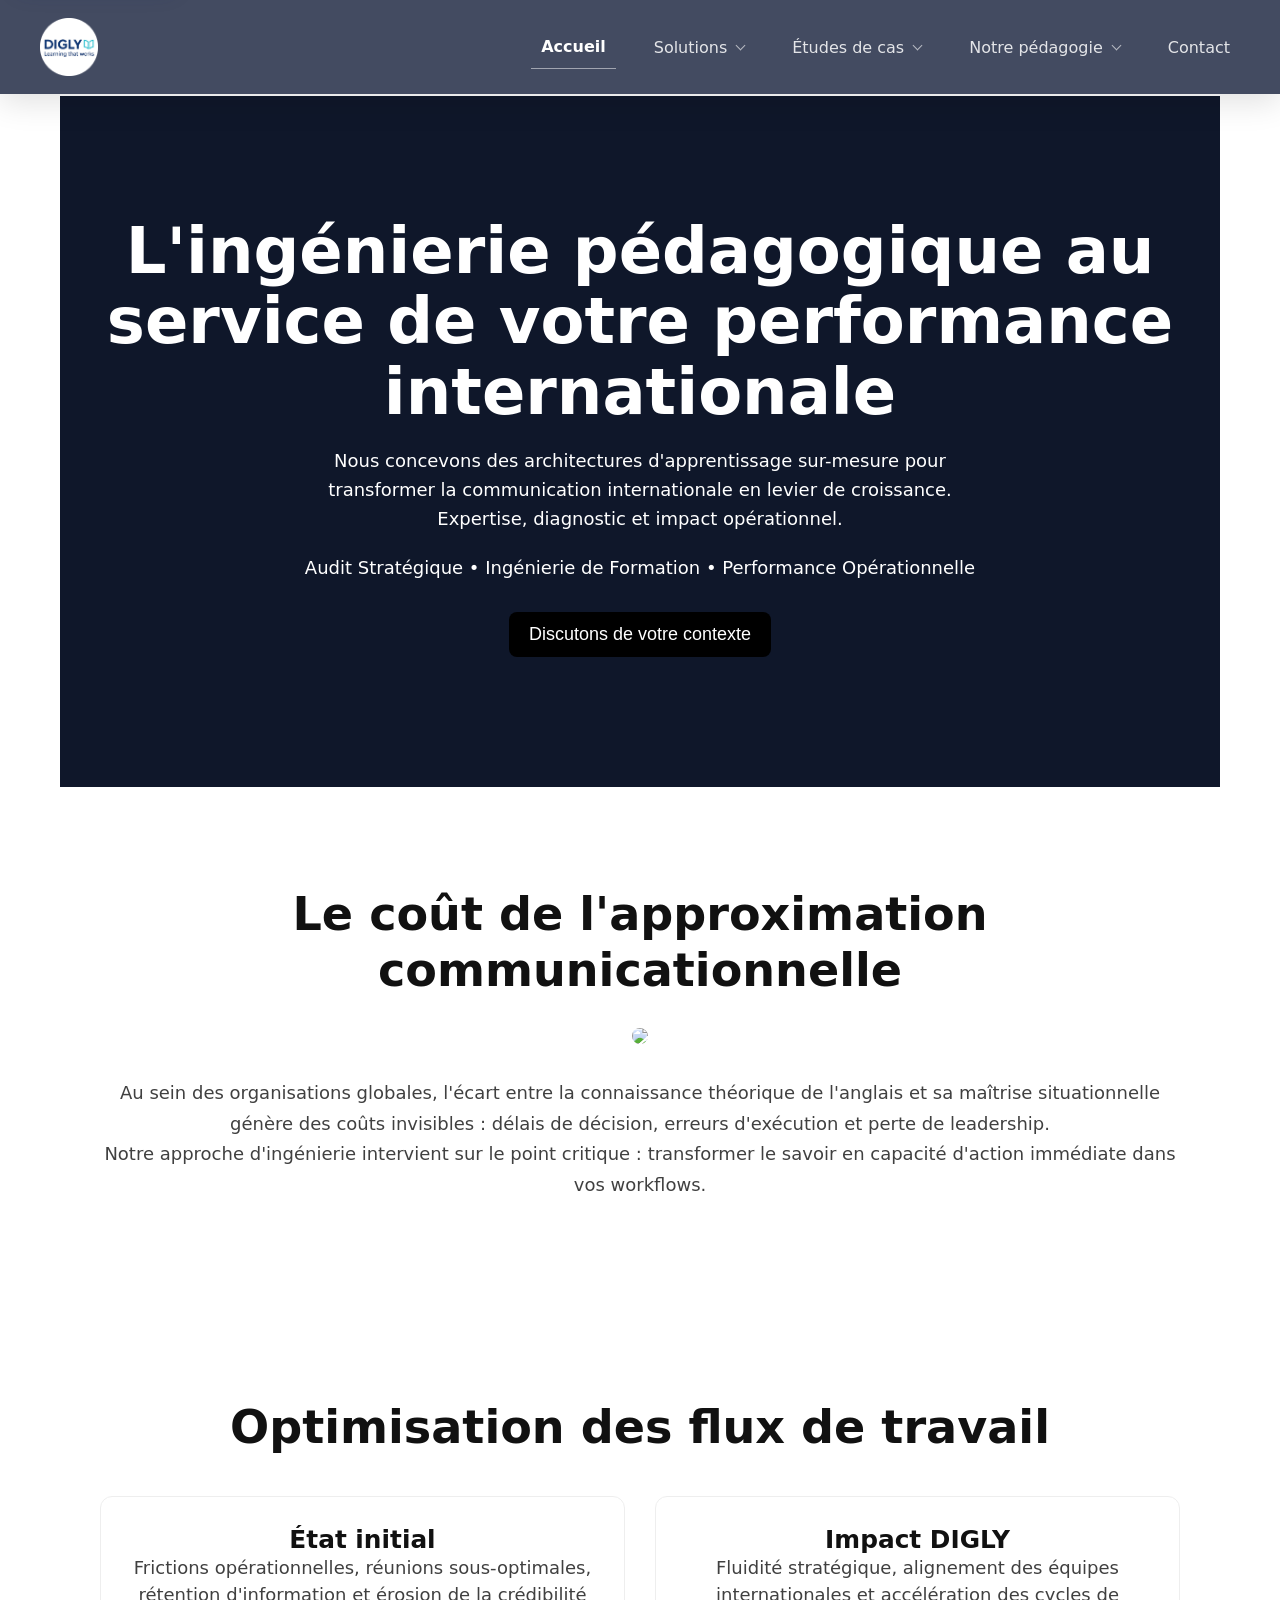
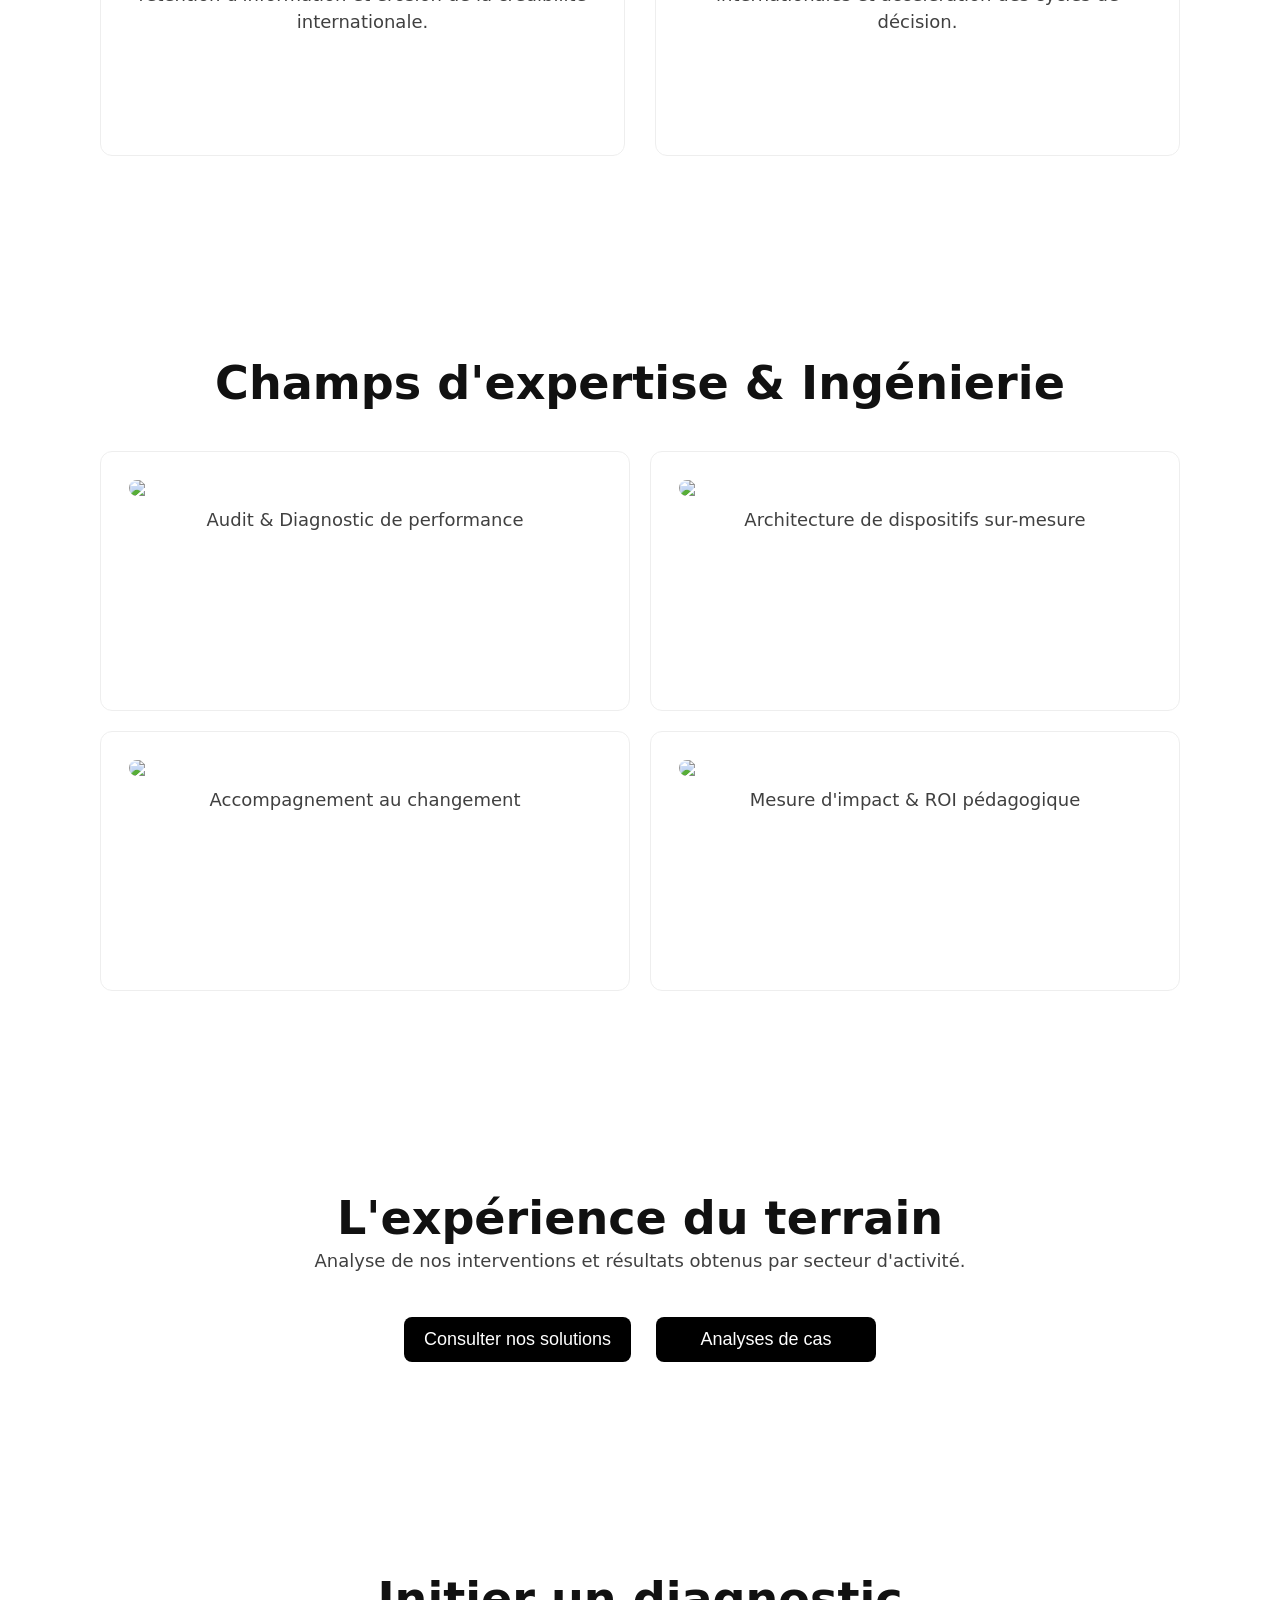
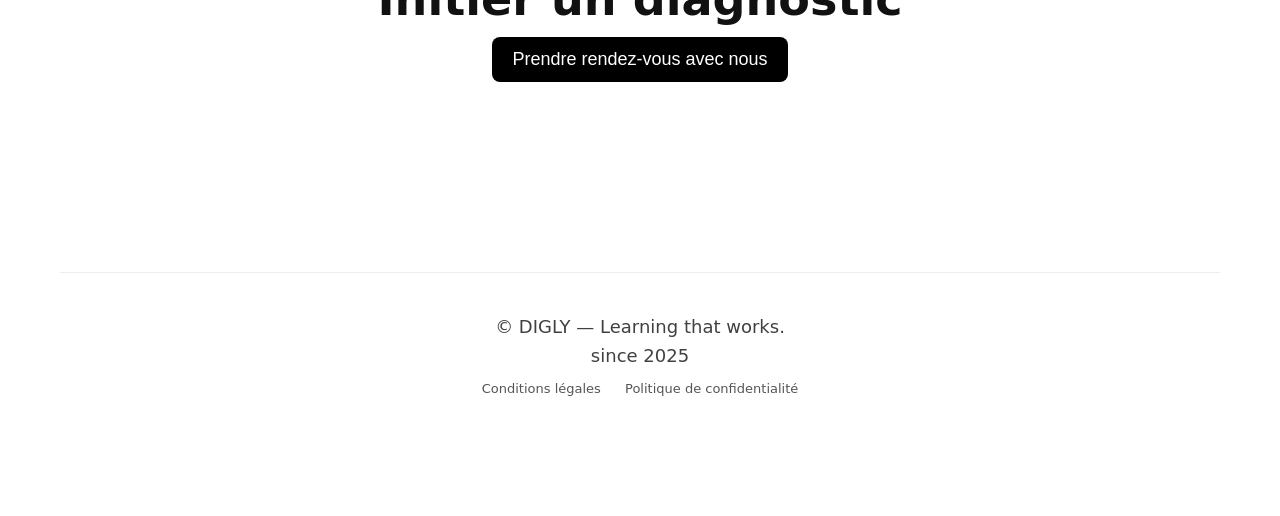
==== index.html @ c2d0a9f7 "initial deploy" ====
<!DOCTYPE html>
<html lang="fr">

<head>
  <meta charset="UTF-8">
  <title>DIGLY — Ingénierie pédagogique & performance internationale</title>
  <meta name="viewport" content="width=device-width, initial-scale=1.0">
  <meta
    name="description"
    content="DIGLY conçoit des systèmes d'apprentissage et des dispositifs de performance communicationnelle pour entreprises, universités, centres de formation et organisations."
  >
  <meta name="keywords" content="ingénierie pédagogique, anglais professionnel, communication internationale, formation sur mesure, performance opérationnelle">
  <meta name="robots" content="index,follow">
  <meta property="og:type" content="website">
  <meta property="og:site_name" content="DIGLY">
  <meta property="og:title" content="DIGLY — Ingénierie pédagogique & performance internationale">
  <meta property="og:description" content="DIGLY conçoit des systèmes d'apprentissage et des dispositifs de performance communicationnelle pour entreprises, universités, centres de formation et organisations.">
  <meta property="og:url" content="https://digly-solutions.com/">
  <meta property="og:image" content="https://digly-solutions.com/assets/img/home/logo.png">
  <meta property="og:locale" content="fr_FR">
  <meta name="twitter:card" content="summary_large_image">
  <meta name="twitter:title" content="DIGLY — Ingénierie pédagogique & performance internationale">
  <meta name="twitter:description" content="DIGLY conçoit des systèmes d'apprentissage et des dispositifs de performance communicationnelle pour entreprises, universités, centres de formation et organisations.">
  <meta name="twitter:image" content="https://digly-solutions.com/assets/img/home/logo.png">
  <link rel="canonical" href="https://digly-solutions.com/">
  <link rel="icon" type="image/png" href="/assets/img/home/logo.png">
  <link rel="apple-touch-icon" href="/assets/img/home/logo.png">

  <link rel="stylesheet" href="./assets/css/styles.css">
  <script type="module" src="/app.js" defer></script>
</head>

<body>
  <a class="skip-link" href="#app">Aller au contenu</a>

  <!-- 🌐 GLOBAL NAVBAR -->
  <nav class="navbar" aria-label="Navigation principale">

    <!-- 🔵 LOGO -->
    <a class="logo" href="/" onclick="navigate('/'); return false;" aria-label="Retour à l'accueil DIGLY">
      <img src="/assets/img/home/logo.png" alt="DIGLY" class="logo-img">
    </a>

    <button
      class="nav-toggle"
      type="button"
      aria-expanded="false"
      aria-controls="nav-links"
      aria-label="Ouvrir le menu"
      onclick="window.toggleNavMenu()"
    >
      <span></span>
      <span></span>
      <span></span>
    </button>

    <!-- 🔗 NAV LINKS -->
    <div class="nav-links" id="nav-links">

      <a href="/" onclick="navigate('/'); return false;">Accueil</a>

      <div class="nav-item nav-dropdown" data-dropdown="solutions">
        <a href="/solutions" onclick="navigate('/solutions'); return false;">
          <span class="nav-link-label">Solutions</span>
          <span class="nav-caret" aria-hidden="true"></span>
        </a>

        <button
          class="dropdown-toggle"
          type="button"
          aria-expanded="false"
          aria-controls="dropdown-solutions"
          aria-label="Afficher les sous-rubriques Solutions"
          onclick="window.toggleNavDropdown('solutions', event)"
        ></button>

        <div class="dropdown-menu" id="dropdown-solutions">
          <a href="/solutions#enterprise" onclick="navigate('/solutions', 'enterprise'); return false;">
            Entreprises
          </a>
          <a href="/solutions#university" onclick="navigate('/solutions', 'university'); return false;">
            Enseignement supérieur
          </a>
          <a href="/solutions#training" onclick="navigate('/solutions', 'training'); return false;">
            Centres de formation
          </a>
          <a href="/solutions#association" onclick="navigate('/solutions', 'association'); return false;">
            Associations & organisations
          </a>
        </div>
      </div>

      <div class="nav-item nav-dropdown" data-dropdown="cases">
        <a href="/cases" onclick="navigate('/cases'); return false;">
          <span class="nav-link-label">Études de cas</span>
          <span class="nav-caret" aria-hidden="true"></span>
        </a>

        <button
          class="dropdown-toggle"
          type="button"
          aria-expanded="false"
          aria-controls="dropdown-cases"
          aria-label="Afficher les sous-rubriques Études de cas"
          onclick="window.toggleNavDropdown('cases', event)"
        ></button>

        <div class="dropdown-menu" id="dropdown-cases">
          <a href="/cases#enterprise" onclick="navigate('/cases', 'enterprise'); return false;">
            Entreprises
          </a>
          <a href="/cases#university" onclick="navigate('/cases', 'university'); return false;">
            Enseignement supérieur
          </a>
          <a href="/cases#training" onclick="navigate('/cases', 'training'); return false;">
            Centres de formation
          </a>
          <a href="/cases#association" onclick="navigate('/cases', 'association'); return false;">
            Associations & organisations
          </a>
        </div>
      </div>

      <div class="nav-item nav-dropdown" data-dropdown="pedagogy">
        <a href="/notre-pedagogie" onclick="navigate('/notre-pedagogie'); return false;">
          <span class="nav-link-label">Notre pédagogie</span>
          <span class="nav-caret" aria-hidden="true"></span>
        </a>

        <button
          class="dropdown-toggle"
          type="button"
          aria-expanded="false"
          aria-controls="dropdown-pedagogy"
          aria-label="Afficher les sous-rubriques Notre pédagogie"
          onclick="window.toggleNavDropdown('pedagogy', event)"
        ></button>

        <div class="dropdown-menu" id="dropdown-pedagogy">
          <a href="/notre-pedagogie#solutions" onclick="navigate('/notre-pedagogie', 'solutions'); return false;">
            Solutions
          </a>
          <a href="/notre-pedagogie#cases" onclick="navigate('/notre-pedagogie', 'cases'); return false;">
            Études de cas
          </a>
        </div>
      </div>

      <a href="/contact" onclick="navigate('/contact'); return false;">
        Contact
      </a>

    </div>

  </nav>

  <!-- ⏳ LOADER -->
  <div id="loader" class="loader hidden" aria-hidden="true">
    <div class="spinner"></div>
    <div class="progress-container">
      <div id="progress-bar" class="progress-bar"></div>
    </div>
    <p id="loader-text" class="loader-text" aria-live="polite"></p>
  </div>

  <!-- ✅ SUCCESS MODAL -->
  <div id="success-modal" class="modal-overlay hidden" aria-hidden="true">
    <div class="modal-card" role="dialog" aria-modal="true" aria-labelledby="success-modal-title">
      <div class="modal-header">
        <div class="success-icon">✓</div>
      </div>
      <div class="modal-body">
        <h2 id="success-modal-title">Analyse transmise avec succès</h2>
        <p>Votre demande d'<strong>Audit Flash</strong> a été enregistrée par notre système d'ingénierie.</p>
        <div class="modal-summary">
          <p><strong>Secteur d'analyse :</strong> <span id="summary-sector">-</span></p>
          <p><strong>Axe prioritaire :</strong> <span id="summary-need">-</span></p>
        </div>
        <p class="secondary-text">Un consultant en performance pédagogique étudiera votre dossier. Vous recevrez une analyse préliminaire sous 48h.</p>
      </div>
      <div class="modal-actions">
        <button class="cta primary" onclick="window.downloadSummaryPDF()">Télécharger le brief (PDF)</button>
        <button class="cta secondary" onclick="window.hideSuccessModal()">Fermer</button>
      </div>
    </div>
  </div>

  <!-- 🚀 SPA CONTAINER -->
  <main id="app"></main>

  <!-- jsPDF library for client-side PDF generation -->
  <script src="https://cdnjs.cloudflare.com/ajax/libs/jspdf/2.5.1/jspdf.umd.min.js"></script>
</body>

</html>
---- assets/css/styles.css ----
/* RESET SIMPLE */
* {
  margin: 0;
  padding: 0;
  box-sizing: border-box;
}

body {
  font-family: Inter, system-ui, sans-serif;
  background: #ffffff;
  color: #111;
}

/* HEADER GLOBAL */
.header {
  display: flex;
  justify-content: space-between;
  align-items: center;
  padding: 24px 60px;
  border-bottom: 1px solid #eee;
}

.logo {
  font-weight: 600;
  letter-spacing: 1px;
}

.nav a {
  margin-left: 24px;
  text-decoration: none;
  color: #111;
  font-size: 14px;
  opacity: 0.7;
  transition: 0.2s;
}

.nav a:hover {
  opacity: 1;
}

/* APP CONTAINER */
#app {
  padding: 80px 60px;
}

/* TIPOGRAFÍA BASE */
h1 {
  font-size: 48px;
  font-weight: 600;
  margin-bottom: 20px;
}

p {
  font-size: 16px;
  line-height: 1.6;
  opacity: 0.8;
}
.grid {
  display: grid;
  grid-template-columns: repeat(2, 1fr);
  gap: 24px;
  margin-top: 40px;
}

.card {
  padding: 24px;
  border: 1px solid #eee;
  border-radius: 12px;
  transition: 0.2s;
  background: #fff;
}

.card:hover {
  transform: translateY(-4px);
  border-color: #ddd;
}
.nav a.active {
  opacity: 1;
  font-weight: 500;
  border-bottom: 1px solid #111;
}
.hero {
  margin-bottom: 80px;
}

.hero h1 {
  font-size: 56px;
  line-height: 1.1;
}

.cta {
  margin-top: 24px;
  padding: 12px 20px;
  background: #111;
  color: white;
  border: none;
  cursor: pointer;
  border-radius: 8px;
}

.problem, .value {
  margin-top: 60px;
}
.badge {
  display: inline-block;
  font-size: 12px;
  padding: 4px 10px;
  border: 1px solid #ddd;
  border-radius: 999px;
  margin-bottom: 10px;
  opacity: 0.7;
}
#app {
  animation: fadeIn 0.4s ease;
}

@keyframes fadeIn {
  from { opacity: 0; transform: translateY(6px); }
  to { opacity: 1; transform: translateY(0); }
}

.project-detail {
  max-width: 800px;
  margin: auto;
}

.project-detail .block {
  margin: 40px 0;
}

.project-detail h3 {
  margin-bottom: 10px;
}

.card {
  cursor: pointer;
}

.contact {
  max-width: 700px;
  margin: auto;
}

.contact-card {
  margin-top: 40px;
  padding: 40px;
  border: 1px solid #eee;
  border-radius: 12px;
}

.contact input,
.contact textarea {
  width: 100%;
  margin-bottom: 16px;
  padding: 12px;
  border: 1px solid #ddd;
  border-radius: 8px;
  font-family: inherit;
}

.contact textarea {
  min-height: 360px;
  resize: vertical;
}

.conversion-block {
  margin-top: 80px;
  padding: 40px;
  border-top: 1px solid #eee;
  text-align: center;
}

.conversion-block h2 {
  margin-bottom: 10px;
}

.conversion-block p {
  margin-bottom: 20px;
}

.project-detail {
  max-width: 800px;
  margin: auto;
}

.project-detail .block {
  margin: 40px 0;
}

.back-link {
  margin-top: 40px;
}

.tags {
  margin-top: 16px;
  font-size: 14px;
  opacity: 0.7;
}

.before-after {
  display: grid;
  grid-template-columns: 1fr 1fr;
  gap: 40px;
  margin-top: 30px;
}

.center {
  text-align: center;
}

.footer {
  margin-top: 100px;
  padding-top: 40px;
  border-top: 1px solid #eee;
  text-align: center;
  font-size: 14px;
  opacity: 0.6;
}

/* HERO OSCURO */
.hero-dark {
  background: #0f172a;
  color: white;
  text-align: center;
  padding: 120px 40px;
}

.hero-dark h1 {
  font-size: 48px;
  margin-bottom: 20px;
}

.subtitle {
  max-width: 700px;
  margin: auto;
}

.tags {
  margin: 20px 0;
  opacity: 0.7;
}

/* SECCIONES */
.section {
  padding: 100px 40px;
}

.center {
  text-align: center;
}

/* IMAGEN */
.section-img {
  width: 100%;
  max-width: 600px;
  margin: 30px auto;
  border-radius: 12px;
}

/* GRID */
.cards-2 {
  display: grid;
  grid-template-columns: 1fr 1fr;
  gap: 30px;
  margin-top: 40px;
}

.grid-4 {
  display: grid;
  grid-template-columns: repeat(4, 1fr);
  gap: 20px;
  margin-top: 40px;
}

/* CARDS */
.card {
  padding: 30px;
  border: 1px solid #eee;
  border-radius: 12px;
  transition: 0.3s;
  background: white;
}

.card img {
  width: 100%;
  border-radius: 8px;
  margin-bottom: 10px;
}

.hover-card:hover {
  transform: translateY(-8px);
  box-shadow: 0 10px 30px rgba(0,0,0,0.08);
}

/* CTA */
.actions {
  margin-top: 30px;
}

.cta.primary {
  background: black;
  color: white;
  padding: 12px 20px;
  margin: 10px;
  border-radius: 8px;
  cursor: pointer;
  transition: 0.2s;
}

.cta.primary:hover {
  transform: translateY(-2px);
}

/* FOOTER */
.footer {
  margin-top: 80px;
  padding: 40px;
  border-top: 1px solid #eee;
  text-align: center;
}

.footer-links {
  margin-top: 10px;
  font-size: 14px;
}

.footer-links a {
  margin: 0 10px;
  color: #555;
  text-decoration: none;
}

/* BASE STATE */
.fade-in {
  opacity: 0;
  transform: translateY(40px);
  transition: all 0.8s ease;
}

/* VISIBLE STATE */
.fade-in.show {
  opacity: 1;
  transform: translateY(0);
}

/* DELAYS (OPCIONAL PRO) */
.delay-1 { transition-delay: 0.1s; }
.delay-2 { transition-delay: 0.2s; }
.delay-3 { transition-delay: 0.3s; }

/* HERO FADE IN */
.hero-dark h1,
.hero-dark .subtitle,
.hero-dark .tags,
.hero-dark .cta {
  opacity: 0;
  transform: translateY(20px);
  animation: heroFade 1s ease forwards;
}

.hero-dark .subtitle { animation-delay: 0.2s; }
.hero-dark .tags { animation-delay: 0.4s; }
.hero-dark .cta { animation-delay: 0.6s; }

@keyframes heroFade {
  to {
    opacity: 1;
    transform: translateY(0);
  }
}

/* HOVER PREMIUM */
.hover-card {
  transition: all 0.3s ease;
}

.hover-card:hover {
  transform: translateY(-10px) scale(1.01);
  box-shadow: 0 20px 40px rgba(0,0,0,0.1);
}

/* 🌐 NAVBAR BASE */
.navbar {
  position: fixed;
  top: 0;
  left: 0;
  width: 100%;
  padding: 18px 40px;
  display: flex;
  justify-content: space-between;
  align-items: center;
  z-index: 999;

  transition: all 0.3s ease;
}

/* 🧊 GLASS EFFECT ON SCROLL */
.navbar.scrolled {
  background: rgba(255, 255, 255, 0.7);
  backdrop-filter: blur(12px);
  box-shadow: 0 8px 30px rgba(0,0,0,0.08);
}

/* LOGO */
.logo {
  font-weight: 600;
  cursor: pointer;
}

/* LINKS */
.nav-links a {
  margin-left: 20px;
  text-decoration: none;
  color: black;
  font-size: 14px;
  opacity: 0.7;
  transition: 0.2s;
}

.nav-links a:hover {
  opacity: 1;
}

/* ACTIVE STATE */
.nav-links a.active {
  opacity: 1;
  font-weight: 600;
}

/* 🔵 LOADER OVERLAY */
.loader {
  position: fixed;
  inset: 0;
  background: white;
  display: flex;
  align-items: center;
  justify-content: center;
  z-index: 9999;
  transition: opacity 0.3s ease;
}

/* hidden state */
.loader.hidden {
  opacity: 0;
  pointer-events: none;
}

/* spinner */
.spinner {
  width: 40px;
  height: 40px;
  border: 3px solid #eee;
  border-top: 3px solid #111;
  border-radius: 50%;
  animation: spin 0.8s linear infinite;
}

@keyframes spin {
  to {
    transform: rotate(360deg);
  }
}

/* 🔥 SKELETON UI */
.skeleton {
  background: linear-gradient(90deg, #eee 25%, #f5f5f5 50%, #eee 75%);
  background-size: 200% 100%;
  animation: skeleton 1.2s infinite;
  border-radius: 8px;
}

@keyframes skeleton {
  0% { background-position: 200% 0; }
  100% { background-position: -200% 0; }
}
.grid-4 {
  display: grid;
  grid-template-columns: repeat(2, 1fr);
  gap: 20px;
}
.card {
  padding: 40px;
  min-height: 180px;
}
.cta {
  min-width: 220px;
  padding: 14px 20px;
  text-align: center;
}

.hero-dark h1 {
  font-size: 54px;
  line-height: 1.1;
  font-weight: 600;
}

.hero-dark .subtitle {
  font-size: 20px;
  line-height: 1.6;
}

.hero-dark .tags {
  font-size: 14px;
  opacity: 0.8;
}

.section h2 {
  font-size: 36px;
  line-height: 1.2;
  font-weight: 600;
}

.section p {
  font-size: 18px;
  line-height: 1.7;
}

.card {
  font-size: 17px;
}

.card p {
  font-size: 16px;
  line-height: 1.5;
}

.cta {
  font-size: 16px;
  font-weight: 500;
}

.footer {
  font-size: 13px;
  opacity: 0.7;
}

.footer-links a {
  font-size: 13px;
}
.logo-img {
  height: 32px;   /* controla tamaño */
  width: auto;
  display: block;
}
.logo-img {
  height: 32px;
  width: auto;
  transition: 0.2s ease;
}

.logo-img:hover {
  transform: scale(1.05);
}
.navbar {
  box-shadow: 0 8px 30px rgba(0,0,0,0.12);
}

.navbar {
  position: fixed;
  top: 0;
  left: 0;
  width: 100%;

  display: flex;
  justify-content: space-between;
  align-items: center;

  padding: 18px 40px;

  /* 🔵 AZUL CORPORATIVO CON TRANSPARENCIA */
  background: rgba(2, 17, 48, 0.897);

  /* ✨ EFECTO GLASS */
  backdrop-filter: blur(12px);

  -webkit-backdrop-filter: blur(12px);

  z-index: 999;

  transition: all 0.3s ease;
}

.logo-img {
  height: 42px;   /* antes 32px → ahora más visible */
  width: auto;
  display: block;
}
.nav-links a {
  color: #ffffff;
  text-decoration: none;
  font-size: 14px;
  opacity: 0.85;
  margin-left: 20px;
  transition: 0.2s ease;
}

.nav-links a:hover {
  opacity: 1;
}

.nav-links a.active {
  opacity: 1;
  font-weight: 600;
  border-bottom: 1px solid rgba(255,255,255,0.5);
}

.nav-links a {
  position: relative;
}

.nav-links a::after {
  content: "";
  position: absolute;
  bottom: -4px;
  left: 0;
  width: 0%;
  height: 1px;
  background: white;
  transition: 0.3s ease;
}

.nav-links a:hover::after {
  width: 100%;
}

.navbar {
  background: rgba(4, 15, 44, 0.75) !important;
}

.grid-2x2 {
  display: grid;
  grid-template-columns: repeat(2, 1fr);
  gap: 24px;
}

.card {
  height: 100%;
  min-height: 260px;

  display: flex;
  flex-direction: column;
  justify-content: flex-start;

  padding: 28px;
}

.card {
  transition: transform 0.25s ease, box-shadow 0.25s ease;
}

.card:hover {
  transform: translateY(-6px);
  box-shadow: 0 12px 30px rgba(0,0,0,0.12);
}

.card.selected {
  border: 2px solid #3b82f6;
  transform: scale(1.02);
  background: rgba(59, 130, 246, 0.08);
}

.step {
  display: none;
  animation: fadeIn 0.4s ease;
}

.step.active {
  display: block;
}

.card.selected {
  border: 2px solid #3b82f6;
  background: rgba(59, 130, 246, 0.08);
  transform: scale(1.02);
}

@keyframes fadeIn {
  from { opacity: 0; transform: translateY(10px); }
  to { opacity: 1; transform: translateY(0); }
}

.section {
  opacity: 0.4;
  transition: all 0.4s ease;
}

.section.visible {
  opacity: 1;
}

.card.selected {
  border: 2px solid #3b82f6;
  background: rgba(59, 130, 246, 0.08);
  transform: scale(1.02);
  transition: all 0.2s ease;
}

.fade-in {
  opacity: 0;
  transform: translateY(10px);
  transition: all 0.6s ease;
}

.fade-in.show {
  opacity: 1;
  transform: translateY(0);
}

.section {
  opacity: 1 !important;
}

.filter-bar {
  display: flex;
  gap: 10px;
  flex-wrap: wrap;
  justify-content: center;
  margin-bottom: 40px;
}

.filter-btn {
  padding: 10px 16px;
  border-radius: 999px;
  border: 1px solid #ddd;
  background: transparent;
  cursor: pointer;
  transition: 0.3s;
}

.filter-btn.active {
  background: #000;
  color: #fff;
}

.case-section {
  transition: opacity 0.3s ease;
}

.case-card {
  overflow: hidden;
  padding: 0;
  min-height: 0;
  border: 1px solid rgba(255, 255, 255, 0.08);
  background: linear-gradient(180deg, rgba(255, 255, 255, 0.98), #ffffff);
}

.card-media {
  position: relative;
  width: 100%;
  aspect-ratio: 16 / 10;
  overflow: hidden;
  background:
    radial-gradient(circle at top left, rgba(255, 255, 255, 0.28), transparent 45%),
    linear-gradient(135deg, rgba(8, 28, 74, 0.08), rgba(33, 95, 160, 0.14));
}

.card-media img {
  width: 100%;
  height: 100%;
  display: block;
  object-fit: cover;
  object-position: center;
  transform: scale(1.01);
  transition: transform 0.45s ease;
}

.case-card:hover .card-media img {
  transform: scale(1.06);
}

.card-body {
  display: flex;
  flex-direction: column;
  align-items: flex-start;
  gap: 14px;
  padding: 24px 24px 28px;
}

.card-body h3 {
  margin: 0;
  line-height: 1.25;
}

.card-body p {
  margin: 0;
}

.card-cta {
  margin-top: auto;
  padding-top: 8px;
  font-weight: 600;
  color: #0f2d68;
  letter-spacing: 0.01em;
}

.pedagogy-filter-bar {
  margin-top: 24px;
}

.pedagogy-filter-bar-bottom {
  margin-top: 0;
  padding-top: 8px;
  padding-bottom: 24px;
}

.pedagogy-filter-btn {
  min-width: 220px;
}

.pedagogy-panel {
  display: none;
}

.pedagogy-panel.active {
  display: block;
}

.pedagogy-intro {
  padding-top: 32px;
}

.pedagogy-steps-grid,
.pedagogy-principles-grid {
  align-items: stretch;
}

.pedagogy-step-card,
.pedagogy-principle-card {
  min-height: 100%;
  text-align: left;
  border: 1px solid rgba(15, 45, 104, 0.08);
  background:
    radial-gradient(circle at top left, rgba(64, 135, 255, 0.08), transparent 38%),
    linear-gradient(180deg, rgba(255, 255, 255, 0.98), rgba(247, 250, 255, 0.98));
}

.pedagogy-step-card {
  overflow: hidden;
  padding: 0;
}

.pedagogy-step-media {
  width: 100%;
  aspect-ratio: 16 / 9;
  overflow: hidden;
  background:
    radial-gradient(circle at top left, rgba(255, 255, 255, 0.28), transparent 45%),
    linear-gradient(135deg, rgba(8, 28, 74, 0.08), rgba(33, 95, 160, 0.14));
}

.pedagogy-step-media img {
  width: 100%;
  height: 100%;
  display: block;
  object-fit: cover;
  object-position: center;
  transition: transform 0.45s ease;
}

.pedagogy-step-card:hover .pedagogy-step-media img {
  transform: scale(1.05);
}

.pedagogy-step-content {
  padding: 22px 24px 26px;
}

.pedagogy-step-card h3,
.pedagogy-principle-card h3 {
  margin-bottom: 14px;
}

.pedagogy-step-card p,
.pedagogy-principle-card p {
  opacity: 0.88;
}

@media (max-width: 900px) {
  .pedagogy-filter-btn {
    min-width: 0;
    width: 100%;
  }

  .pedagogy-filter-bar {
    flex-direction: column;
    align-items: stretch;
  }
}

/* GLOBAL TYPOGRAPHY SCALE-UP */
.nav-links a {
  font-size: 16px;
}

#app h1 {
  font-size: clamp(3.6rem, 5vw, 4.6rem);
}

#app h2 {
  font-size: clamp(2.4rem, 3.6vw, 3rem);
}

#app h3 {
  font-size: 1.55rem;
}

#app p,
#app li,
#app input,
#app textarea,
#app label,
#app .subtitle,
#app .tags,
#app .badge,
#app .card,
#app .filter-btn,
#app .cta {
  font-size: 18px;
}

#app input,
#app textarea,
#app .filter-btn,
#app .badge {
  font-size: 17px;
}

/* KEEP FOOTER SIZE UNCHANGED */
.footer {
  font-size: 13px;
}

.footer p,
.footer a,
.footer-links,
.footer-links a {
  font-size: 13px;
}

/* NAV DROPDOWN OVERRIDES */
.nav-links {
  display: flex;
  align-items: center;
  gap: 8px;
}

.nav-item {
  position: relative;
}

.nav-links > a,
.nav-dropdown > a {
  display: inline-flex;
  align-items: center;
  gap: 10px;
  min-height: 44px;
  padding: 0 10px;
}

.nav-caret {
  width: 7px;
  height: 7px;
  border-right: 1.5px solid currentColor;
  border-bottom: 1.5px solid currentColor;
  transform: translateY(-2px) rotate(45deg);
  opacity: 0.72;
  flex: 0 0 auto;
  transition: transform 0.25s ease, opacity 0.25s ease;
}

.nav-dropdown:hover .nav-caret,
.nav-dropdown:focus-within .nav-caret {
  transform: translateY(1px) rotate(225deg);
  opacity: 1;
}

.dropdown-menu {
  position: absolute;
  top: calc(100% + 14px);
  left: 0;
  min-width: 280px;
  padding: 14px;
  display: grid;
  gap: 6px;
  opacity: 0;
  visibility: hidden;
  transform: translateY(10px);
  border: 1px solid rgba(255, 255, 255, 0.12);
  border-radius: 18px;
  background: rgba(7, 18, 46, 0.96);
  backdrop-filter: blur(16px);
  box-shadow: 0 24px 48px rgba(0, 0, 0, 0.24);
  transition: opacity 0.22s ease, transform 0.22s ease, visibility 0.22s ease;
}

.nav-dropdown:hover .dropdown-menu,
.nav-dropdown:focus-within .dropdown-menu {
  opacity: 1;
  visibility: visible;
  transform: translateY(0);
}

.dropdown-menu a {
  display: block;
  margin-left: 0;
  padding: 12px 14px;
  border-radius: 12px;
  color: rgba(255, 255, 255, 0.9);
  font-size: 15px;
  line-height: 1.35;
  opacity: 1;
}

.dropdown-menu a:hover,
.dropdown-menu a:focus-visible {
  background: rgba(255, 255, 255, 0.08);
  color: #ffffff;
}

.dropdown-menu a::after {
  display: none;
}

@media (max-width: 1100px) {
  .nav-links {
    gap: 2px;
  }

  .dropdown-menu {
    min-width: 240px;
  }
}

.navbar .logo-img {
  height: 58px;
  width: auto;
}

body {
  min-height: 100vh;
}

body.menu-open {
  overflow: hidden;
}

.skip-link {
  position: absolute;
  left: 16px;
  top: -56px;
  z-index: 12000;
  padding: 10px 14px;
  border-radius: 10px;
  background: #ffffff;
  color: #0f172a;
  box-shadow: 0 8px 22px rgba(15, 45, 104, 0.18);
  transition: top 0.2s ease;
}

.skip-link:focus {
  top: 16px;
}

#app {
  min-height: 100vh;
  padding-top: 96px;
}

#step1,
#step2,
#final-form,
#contact-section {
  scroll-margin-top: 110px;
}

.field-label {
  font-size: 15px;
  font-weight: 600;
  color: #102247;
  text-align: left;
}

.selectable {
  cursor: pointer;
}

.selectable:focus-visible {
  outline: 2px solid #2563eb;
  outline-offset: 4px;
}

.funnel-step {
  display: none;
}

.funnel-step.visible {
  display: block;
}

.contact-form {
  width: min(100%, 760px);
  margin: 36px auto 0;
  display: grid;
  gap: 16px;
}

.contact-form input,
.contact-form textarea {
  width: 100%;
  border: 1px solid rgba(15, 45, 104, 0.14);
  border-radius: 16px;
  padding: 16px 18px;
  background: #ffffff;
  color: #111;
  box-shadow: 0 8px 18px rgba(15, 45, 104, 0.05);
}

.contact-form textarea {
  min-height: 180px;
  resize: vertical;
}

.contact-form input:focus,
.contact-form textarea:focus,
.filter-btn:focus-visible,
.cta:focus-visible,
.nav-links a:focus-visible,
.dropdown-menu a:focus-visible,
.dropdown-toggle:focus-visible,
.nav-toggle:focus-visible,
.logo:focus-visible {
  outline: 2px solid #2563eb;
  outline-offset: 2px;
}

.hp-field {
  position: absolute;
  left: -9999px;
  width: 1px;
  height: 1px;
  opacity: 0;
  pointer-events: none;
}

.loader {
  flex-direction: column;
  gap: 18px;
  padding: 24px;
}

.progress-container {
  width: min(360px, 82vw);
  height: 10px;
  border-radius: 999px;
  background: rgba(15, 45, 104, 0.08);
  overflow: hidden;
}

.progress-bar {
  width: 0;
  height: 100%;
  border-radius: inherit;
  background: linear-gradient(90deg, #0f2d68, #2563eb);
  transition: width 0.35s ease;
}

.loader-text {
  max-width: 420px;
  text-align: center;
  color: #163164;
  opacity: 0.9;
}

.modal-overlay {
  position: fixed;
  inset: 0;
  display: flex;
  align-items: center;
  justify-content: center;
  padding: 24px;
  background: rgba(4, 15, 44, 0.58);
  backdrop-filter: blur(10px);
  z-index: 10000;
  opacity: 0;
  visibility: hidden;
  pointer-events: none;
  transition: opacity 0.25s ease, visibility 0.25s ease;
}

.modal-overlay.visible {
  opacity: 1;
  visibility: visible;
  pointer-events: auto;
}

.modal-overlay.hidden {
  opacity: 0;
  visibility: hidden;
  pointer-events: none;
}

.modal-card {
  width: min(100%, 680px);
  border-radius: 24px;
  padding: 32px;
  background: #ffffff;
  box-shadow: 0 32px 70px rgba(4, 15, 44, 0.28);
}

.modal-header {
  display: flex;
  justify-content: center;
  margin-bottom: 18px;
}

.success-icon {
  width: 72px;
  height: 72px;
  display: grid;
  place-items: center;
  border-radius: 999px;
  background: linear-gradient(135deg, #0f2d68, #2563eb);
  color: #fff;
  font-size: 32px;
  font-weight: 700;
}

.modal-body {
  text-align: center;
}

.modal-summary {
  margin: 24px 0 18px;
  padding: 18px 20px;
  border-radius: 18px;
  background: rgba(37, 99, 235, 0.06);
}

.modal-summary p + p {
  margin-top: 10px;
}

.secondary-text {
  color: rgba(17, 24, 39, 0.76);
}

.modal-actions {
  display: flex;
  flex-wrap: wrap;
  justify-content: center;
  gap: 12px;
  margin-top: 24px;
}

.cta.secondary {
  background: transparent;
  color: #0f2d68;
  border: 1px solid rgba(15, 45, 104, 0.16);
}

.grid-3,
.metrics-bar {
  display: grid;
  grid-template-columns: repeat(3, minmax(0, 1fr));
  gap: 24px;
}

.metrics-bar {
  margin-top: 36px;
}

.metric,
.result-card,
.highlight-card,
.insight-box {
  padding: 24px;
  border-radius: 20px;
  background: rgba(255, 255, 255, 0.92);
  color: #0f172a;
  box-shadow: 0 14px 40px rgba(15, 45, 104, 0.12);
}

.metric h3,
.result-card .highlight,
.insight-box h3 {
  margin-bottom: 10px;
}

.result-card,
.insight-box {
  max-width: 820px;
  margin: 0 auto;
}

.text-block {
  max-width: 880px;
  margin: 0 auto;
}

.section-alt {
  min-height: 100vh;
  padding: 140px 24px 80px;
  background:
    radial-gradient(circle at top left, rgba(64, 135, 255, 0.12), transparent 32%),
    linear-gradient(180deg, #f8fbff, #ffffff 42%);
}

.container-narrow {
  width: min(100%, 860px);
  margin: 0 auto;
  padding: 40px;
  border-radius: 24px;
  background: rgba(255, 255, 255, 0.96);
  box-shadow: 0 22px 60px rgba(15, 45, 104, 0.1);
}

.container-narrow h1,
.container-narrow h2 {
  color: #0f172a;
}

.container-narrow h2 {
  margin-top: 30px;
}

.container-narrow p,
.container-narrow li {
  color: rgba(15, 23, 42, 0.88);
}

.container-narrow ul {
  padding-left: 20px;
}

.nav-toggle {
  display: none;
  width: 46px;
  height: 46px;
  border: 1px solid rgba(255, 255, 255, 0.18);
  border-radius: 12px;
  background: rgba(255, 255, 255, 0.06);
  color: #fff;
  cursor: pointer;
}

.nav-toggle span {
  display: block;
  width: 18px;
  height: 2px;
  margin: 4px auto;
  border-radius: 999px;
  background: currentColor;
}

.dropdown-toggle {
  display: none;
  width: 38px;
  height: 38px;
  border: 0;
  border-radius: 10px;
  background: transparent;
  color: inherit;
  cursor: pointer;
  position: relative;
}

.dropdown-toggle::before,
.dropdown-toggle::after {
  content: "";
  position: absolute;
  top: 18px;
  left: 12px;
  width: 12px;
  height: 1.5px;
  background: currentColor;
  transition: transform 0.2s ease;
}

.dropdown-toggle::before {
  transform: rotate(45deg);
}

.dropdown-toggle::after {
  left: 19px;
  transform: rotate(-45deg);
}

.nav-dropdown.open .dropdown-toggle::before {
  transform: rotate(-45deg);
}

.nav-dropdown.open .dropdown-toggle::after {
  transform: rotate(45deg);
}

@media (max-width: 900px) {
  #app {
    padding: 96px 20px 40px;
  }

  .navbar {
    padding: 16px 20px;
    align-items: center;
    flex-wrap: wrap;
    gap: 16px;
  }

  .nav-toggle {
    display: inline-flex;
    align-items: center;
    justify-content: center;
    margin-left: auto;
  }

  .nav-links {
    display: none;
    width: 100%;
    flex-direction: column;
    align-items: stretch;
    gap: 10px;
    padding: 18px;
    border-radius: 18px;
    background: rgba(4, 15, 44, 0.94);
    box-shadow: 0 20px 44px rgba(0, 0, 0, 0.22);
    max-height: calc(100vh - 110px);
    overflow-y: auto;
  }

  .navbar.menu-open .nav-links {
    display: flex;
  }

  .nav-links > a,
  .nav-dropdown > a {
    width: 100%;
    justify-content: space-between;
    min-height: 48px;
    margin-left: 0;
    padding: 0 14px;
    border-radius: 14px;
    background: rgba(255, 255, 255, 0.04);
  }

  .nav-item {
    display: grid;
    grid-template-columns: 1fr auto;
    align-items: center;
    gap: 8px;
  }

  .nav-item > a {
    grid-column: 1 / 2;
  }

  .dropdown-toggle {
    display: inline-block;
    grid-column: 2 / 3;
  }

  .nav-dropdown .nav-caret {
    display: none;
  }

  .dropdown-menu {
    position: static;
    min-width: 0;
    display: none;
    margin-top: 8px;
    padding: 8px;
    opacity: 1;
    visibility: visible;
    transform: none;
    border-radius: 14px;
    box-shadow: none;
    background: rgba(255, 255, 255, 0.05);
  }

  .nav-dropdown.open .dropdown-menu {
    display: grid;
  }

  .dropdown-menu a {
    font-size: 14px;
    padding: 10px 12px;
  }

  .cards-2,
  .grid-2x2,
  .grid-3,
  .grid-4,
  .metrics-bar {
    grid-template-columns: 1fr;
  }

  .section {
    padding: 72px 20px;
  }

  .hero-dark {
    padding: 110px 20px 84px;
  }

  .modal-card,
  .container-narrow {
    padding: 24px;
  }

  .modal-actions .cta {
    width: 100%;
    min-width: 0;
  }
}
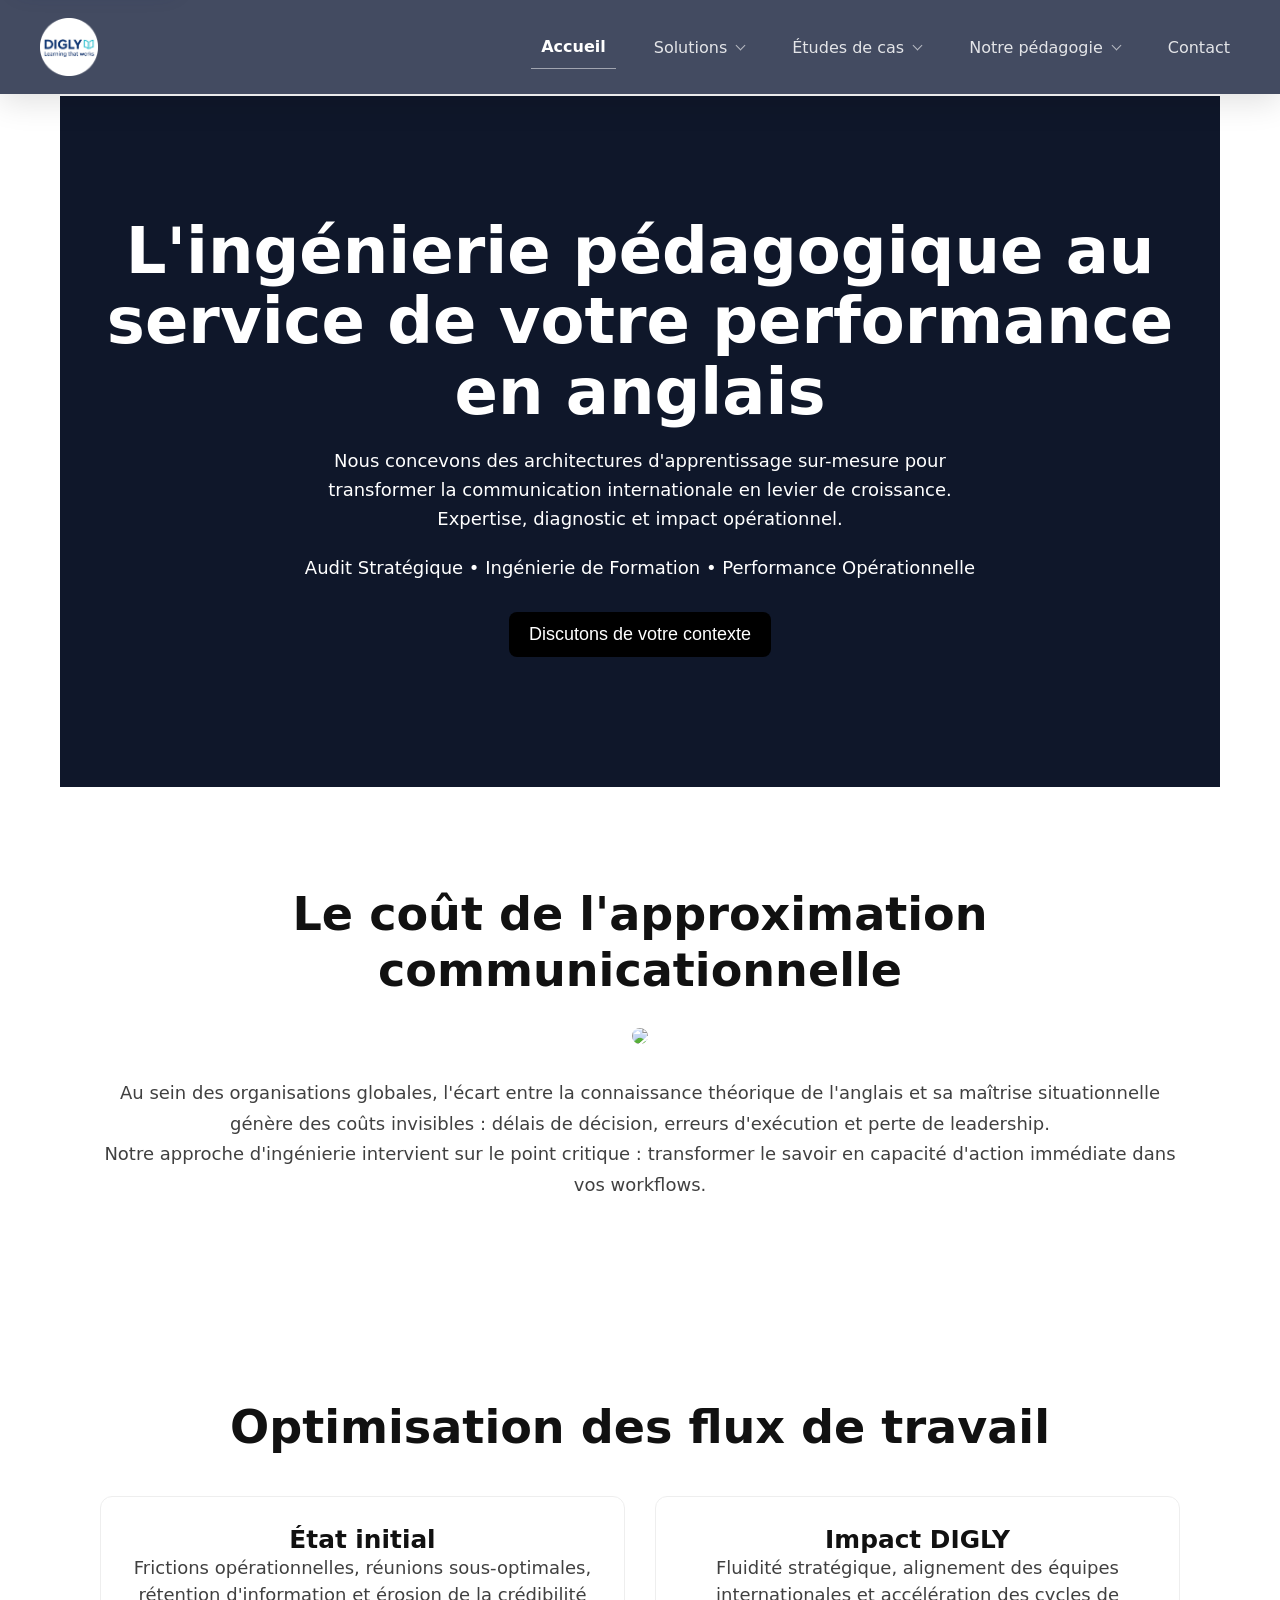
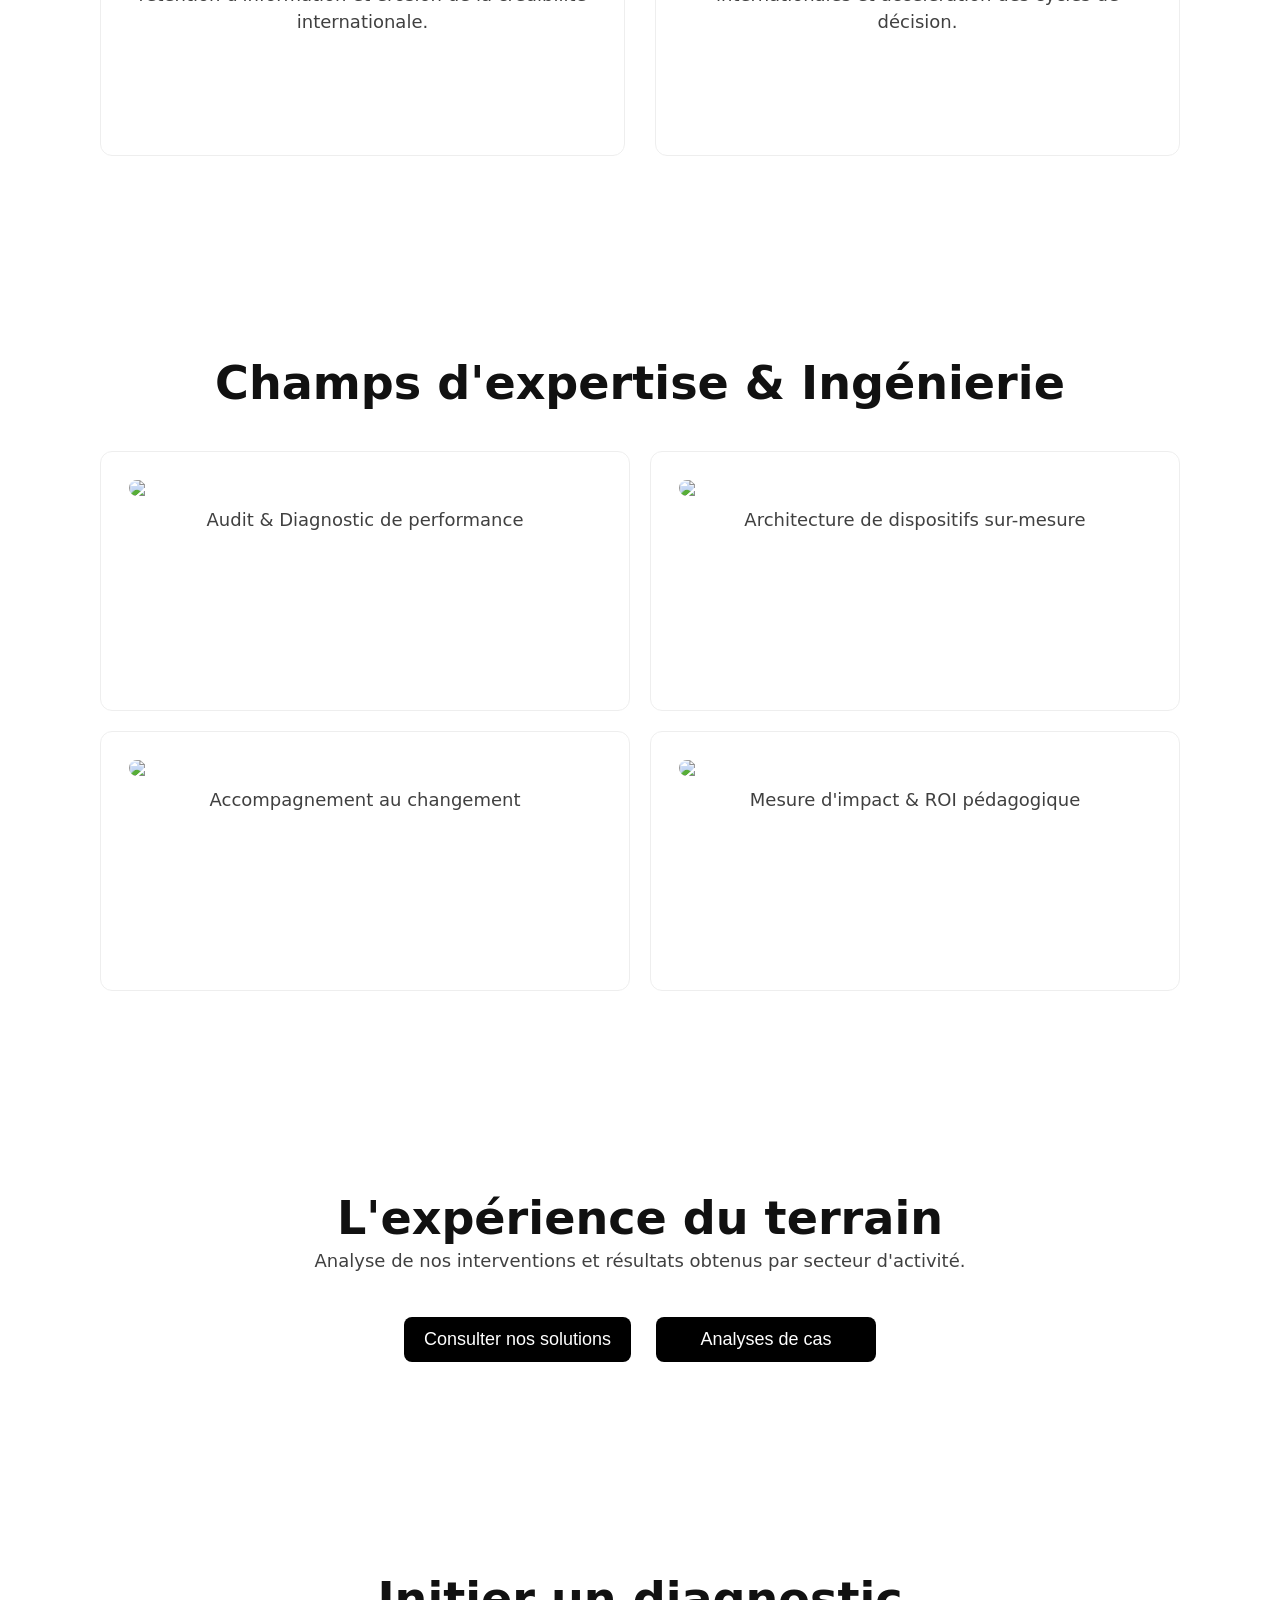
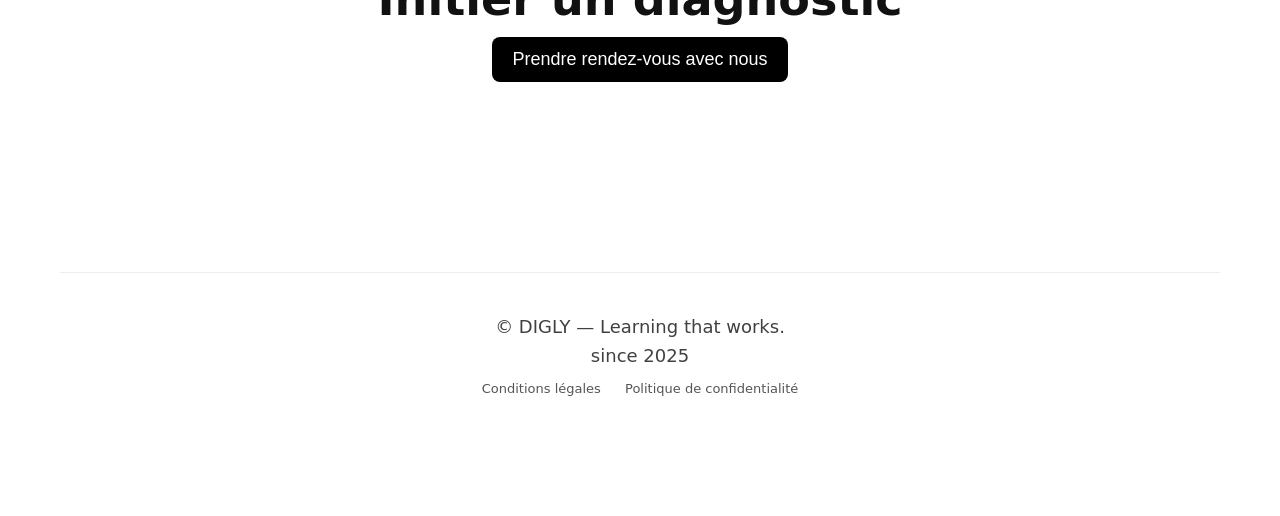
==== commit 6b277e06: "Add hidden static Netlify form marker for build-time detection" ====
--- a/index.html
+++ b/index.html
@@ -26,12 +26,26 @@
   <link rel="icon" type="image/png" href="/assets/img/home/logo.png">
   <link rel="apple-touch-icon" href="/assets/img/home/logo.png">
 
-  <link rel="stylesheet" href="./assets/css/styles.css">
+  <link rel="stylesheet" href="./assets/css/styles.css?v=1.0.2">
   <script type="module" src="/app.js" defer></script>
 </head>
 
 <body>
   <a class="skip-link" href="#app">Aller au contenu</a>
+
+  <!-- Hidden Netlify form for build-time detection -->
+  <form name="contact" method="POST" data-netlify="true" data-netlify-honeypot="website" netlify style="display:none;">
+    <input type="hidden" name="form-name" value="contact">
+    <input type="hidden" name="name" value="">
+    <input type="hidden" name="email" value="">
+    <input type="hidden" name="company" value="">
+    <input type="hidden" name="message" value="">
+    <input type="hidden" name="sector" value="">
+    <input type="hidden" name="priority_need" value="">
+    <input type="hidden" name="priority" value="">
+    <input type="hidden" name="tag" value="">
+    <input type="text" name="website" tabindex="-1" autocomplete="off" aria-hidden="true">
+  </form>
 
   <!-- 🌐 GLOBAL NAVBAR -->
   <nav class="navbar" aria-label="Navigation principale">
--- a/assets/css/styles.css
+++ b/assets/css/styles.css
@@ -461,7 +461,7 @@
   }
 }
 
-/* 🔥 SKELETON UI */
+/*  SKELETON UI */
 .skeleton {
   background: linear-gradient(90deg, #eee 25%, #f5f5f5 50%, #eee 75%);
   background-size: 200% 100%;
@@ -887,42 +887,112 @@
   }
 }
 
+/* 📱 OPTIMIZACIÓN MÓVIL DEFINITIVA (AL FINAL PARA PRIORIDAD) */
+@media (max-width: 768px) {
+  html, body {
+    overflow-x: hidden;
+    width: 100%;
+  }
+
+  /* Los headers ahora se ajustan al ancho de la pantalla */
+  h1, #app h1, .hero-dark h1 {
+    font-size: clamp(1.7rem, 8vw, 2.1rem) !important;
+    line-height: 1.15 !important;
+    letter-spacing: -0.02em !important;
+    word-wrap: break-word !important;
+    overflow-wrap: break-word !important;
+    hyphens: auto;
+    margin-bottom: 16px !important;
+  }
+
+  h2, #app h2, .section h2 {
+    font-size: 1.6rem !important;
+    line-height: 1.2 !important;
+  }
+
+  h3, #app h3 {
+    font-size: 1.35rem !important;
+  }
+
+  /* Ajuste de espaciados para no "ahogar" el contenido */
+  .section {
+    padding: 50px 20px !important;
+  }
+
+  .hero-dark {
+    padding: 100px 20px 60px !important;
+  }
+
+  .subtitle, #app .subtitle, .hero-dark .subtitle {
+    font-size: 1.05rem !important;
+    line-height: 1.5 !important;
+    max-width: 100% !important;
+  }
+
+  .tags, #app .tags, .hero-dark .tags {
+    font-size: 0.85rem !important;
+    margin: 15px 0 !important;
+  }
+
+  /* Convertimos todos los grids en columnas simples */
+  .grid-2x2, .grid-3, .grid-4, .cards-2, .metrics-bar, .pedagogy-steps-grid {
+    display: flex !important;
+    flex-direction: column !important;
+    gap: 16px !important;
+  }
+
+  .card, .metric, .case-card, .result-card, .insight-box, .pedagogy-step-card {
+    width: 100% !important;
+    min-height: auto !important;
+    padding: 20px !important;
+  }
+
+  .cta {
+    width: 100% !important;
+    min-width: 0 !important;
+    display: block !important;
+  }
+}
+
 /* GLOBAL TYPOGRAPHY SCALE-UP */
-.nav-links a {
-  font-size: 16px;
-}
-
-#app h1 {
-  font-size: clamp(3.6rem, 5vw, 4.6rem);
-}
-
-#app h2 {
-  font-size: clamp(2.4rem, 3.6vw, 3rem);
-}
-
-#app h3 {
-  font-size: 1.55rem;
-}
-
-#app p,
-#app li,
-#app input,
-#app textarea,
-#app label,
-#app .subtitle,
-#app .tags,
-#app .badge,
-#app .card,
-#app .filter-btn,
-#app .cta {
-  font-size: 18px;
-}
-
-#app input,
-#app textarea,
-#app .filter-btn,
-#app .badge {
-  font-size: 17px;
+/* Encapsulamos esto para que SOLO afecte a escritorio, evitando que rompa el móvil */
+@media (min-width: 769px) {
+  .nav-links a {
+    font-size: 16px;
+  }
+
+  #app h1 {
+    font-size: clamp(2.2rem, 5vw, 4.6rem);
+  }
+
+  #app h2 {
+    font-size: clamp(2.4rem, 3.6vw, 3rem);
+  }
+
+  #app h3 {
+    font-size: 1.55rem;
+  }
+
+  #app p,
+  #app li,
+  #app input,
+  #app textarea,
+  #app label,
+  #app .subtitle,
+  #app .tags,
+  #app .badge,
+  #app .card,
+  #app .filter-btn,
+  #app .cta {
+    font-size: 18px;
+  }
+
+  #app input,
+  #app textarea,
+  #app .filter-btn,
+  #app .badge {
+    font-size: 17px;
+  }
 }
 
 /* KEEP FOOTER SIZE UNCHANGED */
@@ -1510,3 +1580,69 @@
     min-width: 0;
   }
 }
+
+/* ============================================================ 
+   🚀 GESTOR ÚNICO DE VISTA MÓVIL (SISTEMA DE CONTROL TOTAL)
+   ============================================================ */
+@media (max-width: 768px) {
+  html, body {
+    overflow-x: hidden !important;
+  }
+
+  /* Reducción controlada de headers para que entren en la caja móvil */
+  h1, #app h1, 
+  .hero-dark h1,
+  section h1 {
+    /* Reducimos el máximo de 2.2rem a 1.85rem para asegurar el encaje */
+    font-size: clamp(1.35rem, 8vw, 1.8rem) !important;
+    line-height: 1.2 !important;
+    letter-spacing: -0.02em !important;
+    word-break: break-word !important;
+    overflow-wrap: anywhere !important;
+    hyphens: auto !important;
+    padding: 0 4px !important;
+    max-width: 100% !important;
+    text-align: center !important;
+  }
+
+  h2, #app h2, .section h2 {
+    font-size: clamp(1.2rem, 6vw, 1.5rem) !important;
+    line-height: 1.3 !important;
+  }
+
+  /* Gestión de Espaciados (Layout) */
+  #app {
+    padding: 80px 15px 40px !important;
+  }
+
+  .section {
+    padding: 48px 15px !important;
+  }
+
+  .hero-dark {
+    padding: 100px 15px 60px !important;
+  }
+
+  .subtitle, .hero-dark .subtitle {
+    font-size: 1rem !important;
+    line-height: 1.5 !important;
+  }
+
+  /* Transformador de Rejillas: Todas a una sola columna */
+  .grid-2x2, .grid-3, .grid-4, .cards-2, .metrics-bar, 
+  .pedagogy-steps-grid, .before-after {
+    display: flex !important;
+    flex-direction: column !important;
+    gap: 24px !important;
+  }
+
+  .card, .metric, .case-card, .result-card, .insight-box {
+    width: 100% !important;
+    min-height: auto !important;
+  }
+
+  .cta {
+    width: 100% !important;
+    min-width: 0 !important;
+  }
+}
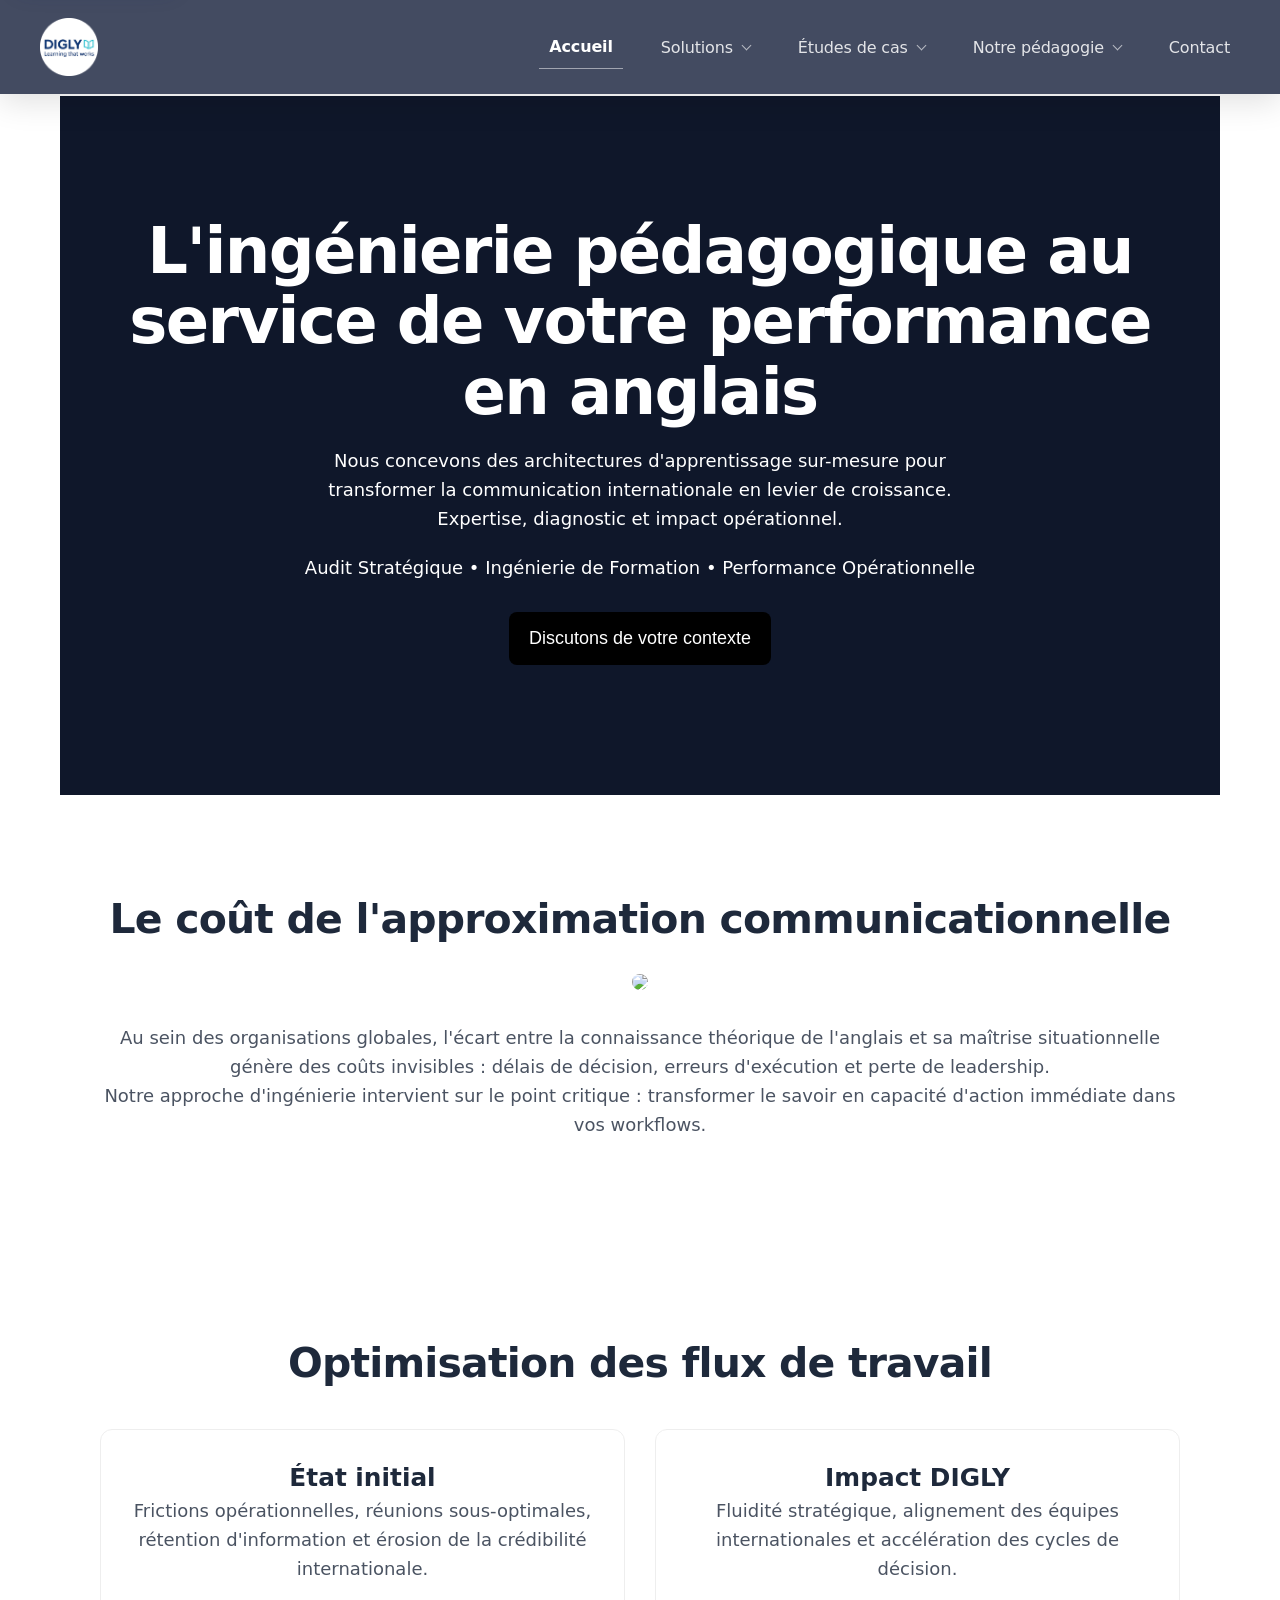
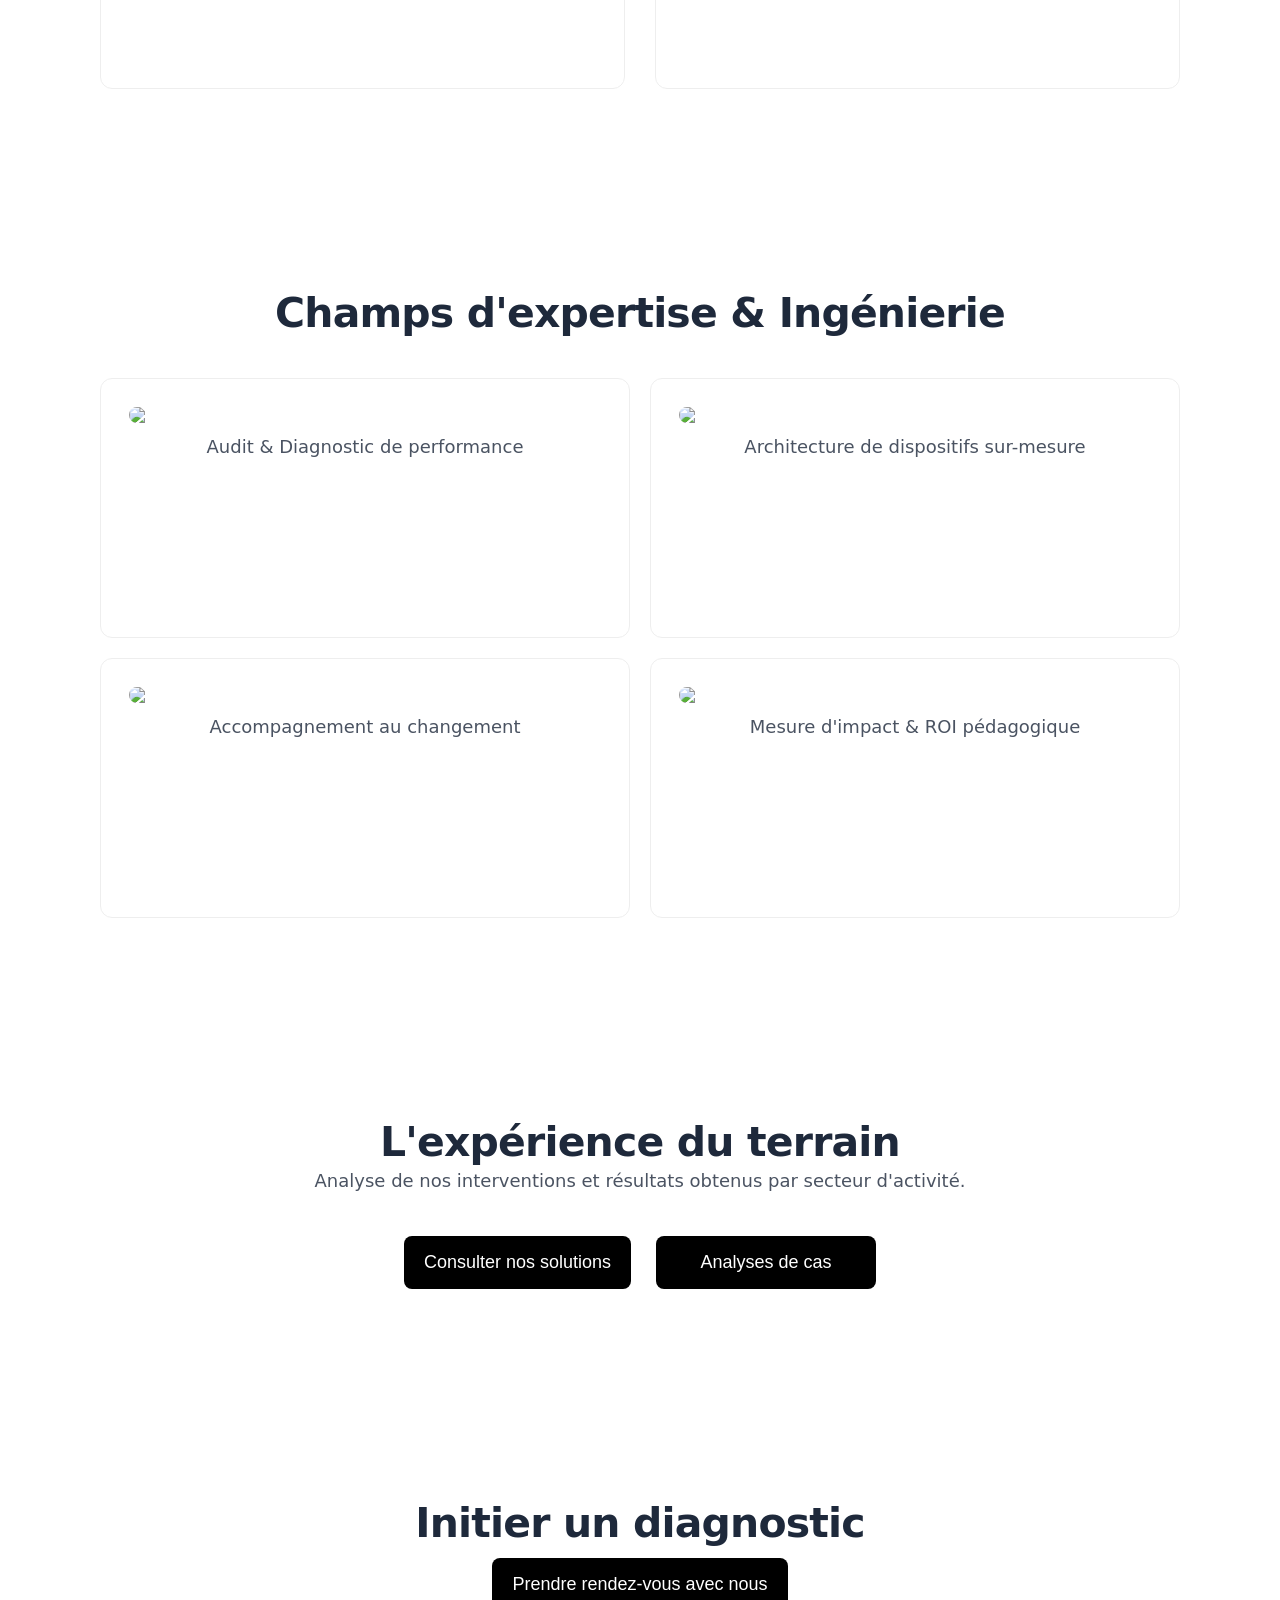
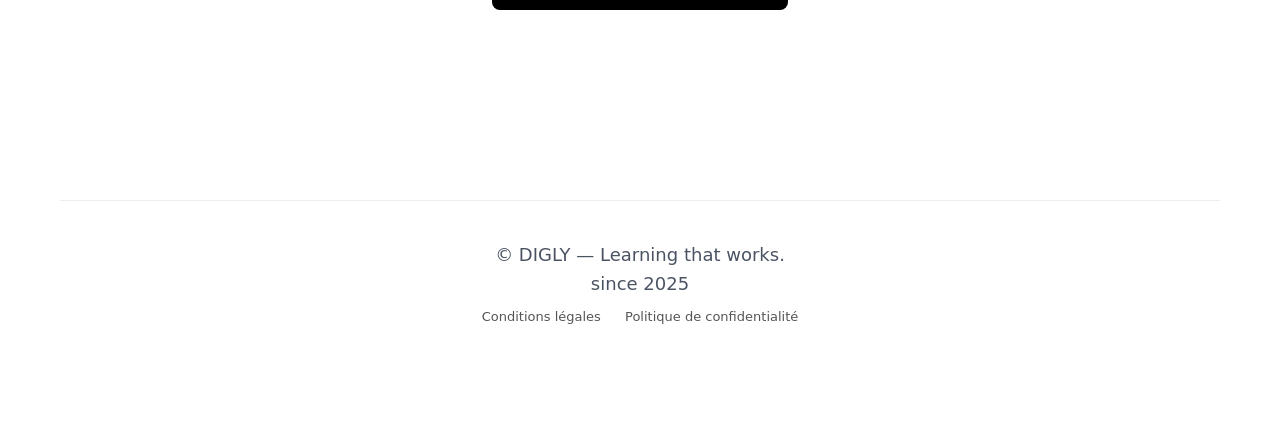
==== commit de358810: "Update DIGLY site content and features" ====
--- a/index.html
+++ b/index.html
@@ -26,25 +26,25 @@
   <link rel="icon" type="image/png" href="/assets/img/home/logo.png">
   <link rel="apple-touch-icon" href="/assets/img/home/logo.png">
 
-  <link rel="stylesheet" href="./assets/css/styles.css?v=1.0.2">
+  <link rel="stylesheet" href="/assets/css/styles.css?v=1.0.4">
   <script type="module" src="/app.js" defer></script>
 </head>
 
 <body>
   <a class="skip-link" href="#app">Aller au contenu</a>
 
-  <!-- Hidden Netlify form for build-time detection -->
-  <form name="contact" method="POST" data-netlify="true" data-netlify-honeypot="website" netlify style="display:none;">
-    <input type="hidden" name="form-name" value="contact">
-    <input type="hidden" name="name" value="">
-    <input type="hidden" name="email" value="">
-    <input type="hidden" name="company" value="">
-    <input type="hidden" name="message" value="">
-    <input type="hidden" name="sector" value="">
-    <input type="hidden" name="priority_need" value="">
-    <input type="hidden" name="priority" value="">
-    <input type="hidden" name="tag" value="">
-    <input type="text" name="website" tabindex="-1" autocomplete="off" aria-hidden="true">
+  <!-- Hidden form for Netlify detection -->
+  <form name="contact" data-netlify="true" netlify-honeypot="website" hidden aria-hidden="true">
+    <input type="text" name="name">
+    <input type="email" name="email">
+    <input type="text" name="company">
+    <textarea name="message"></textarea>
+    <input type="hidden" name="sector">
+    <input type="hidden" name="priority_need">
+    <input type="hidden" name="priority">
+    <input type="hidden" name="tag">
+    <input type="hidden" name="timestamp">
+    <input type="text" name="website">
   </form>
 
   <!-- 🌐 GLOBAL NAVBAR -->
--- a/assets/css/styles.css
+++ b/assets/css/styles.css
@@ -8,7 +8,7 @@
 body {
   font-family: Inter, system-ui, sans-serif;
   background: #ffffff;
-  color: #111;
+  color: #1e293b;
 }
 
 /* HEADER GLOBAL */
@@ -46,7 +46,8 @@
 /* TIPOGRAFÍA BASE */
 h1 {
   font-size: 48px;
-  font-weight: 600;
+  font-weight: 700;
+  letter-spacing: -0.022em;
   margin-bottom: 20px;
 }
 
@@ -897,12 +898,12 @@
   /* Los headers ahora se ajustan al ancho de la pantalla */
   h1, #app h1, .hero-dark h1 {
     font-size: clamp(1.7rem, 8vw, 2.1rem) !important;
-    line-height: 1.15 !important;
-    letter-spacing: -0.02em !important;
+    line-height: 1.2 !important;
+    letter-spacing: -0.03em !important;
     word-wrap: break-word !important;
     overflow-wrap: break-word !important;
     hyphens: auto;
-    margin-bottom: 16px !important;
+    margin-bottom: 12px !important;
   }
 
   h2, #app h2, .section h2 {
@@ -955,44 +956,46 @@
 }
 
 /* GLOBAL TYPOGRAPHY SCALE-UP */
-/* Encapsulamos esto para que SOLO afecte a escritorio, evitando que rompa el móvil */
-@media (min-width: 769px) {
-  .nav-links a {
-    font-size: 16px;
-  }
-
-  #app h1 {
-    font-size: clamp(2.2rem, 5vw, 4.6rem);
-  }
-
-  #app h2 {
-    font-size: clamp(2.4rem, 3.6vw, 3rem);
-  }
-
-  #app h3 {
-    font-size: 1.55rem;
-  }
-
-  #app p,
-  #app li,
-  #app input,
-  #app textarea,
-  #app label,
-  #app .subtitle,
-  #app .tags,
-  #app .badge,
-  #app .card,
-  #app .filter-btn,
-  #app .cta {
-    font-size: 18px;
-  }
-
-  #app input,
-  #app textarea,
-  #app .filter-btn,
-  #app .badge {
-    font-size: 17px;
-  }
+.nav-links a {
+  font-size: 16px;
+  letter-spacing: -0.01em;
+}
+
+#app h1 {
+  font-size: clamp(2.2rem, 5vw, 4.6rem);
+  letter-spacing: -0.025em;
+}
+
+#app h2 {
+  font-size: clamp(2.1rem, 3.2vw, 2.8rem);
+  letter-spacing: -0.02em;
+  font-weight: 700;
+}
+
+#app h3 {
+  font-size: 1.55rem;
+}
+
+#app p,
+#app li,
+#app input,
+#app textarea,
+#app label,
+#app .subtitle,
+#app .tags,
+#app .badge,
+#app .card,
+#app .filter-btn,
+#app .cta {
+  font-size: 18px;
+  line-height: 1.6;
+}
+
+#app input,
+#app textarea,
+#app .filter-btn,
+#app .badge {
+  font-size: 17px;
 }
 
 /* KEEP FOOTER SIZE UNCHANGED */
@@ -1549,6 +1552,60 @@
     display: grid;
   }
 
+/* 🎯 ESTILOS ESPECÍFICOS PARA PRODUCT CARD (ELEGANCIA CORPORATIVA) */
+.product-card {
+  background: #ffffff;
+  border: 1px solid rgba(15, 23, 42, 0.08) !important;
+  box-shadow: 0 4px 20px rgba(15, 23, 42, 0.03);
+}
+
+.product-card h3 {
+  font-weight: 700;
+  letter-spacing: -0.015em;
+}
+
+.product-card .badge {
+  font-weight: 600;
+  text-transform: uppercase;
+  letter-spacing: 0.05em;
+}
+
+.product-cta {
+  font-weight: 600;
+  letter-spacing: -0.01em;
+}
+
+.product-card:hover .product-cta span {
+  transform: translateX(4px);
+}
+
+/* 🎯 ESTILOS ESPECÍFICOS PARA PRODUCT CARD (ELEGANCIA CORPORATIVA) */
+.product-card {
+  background: #ffffff;
+  border: 1px solid rgba(15, 23, 42, 0.08) !important;
+  box-shadow: 0 4px 20px rgba(15, 23, 42, 0.03);
+}
+
+.product-card h3 {
+  font-weight: 700;
+  letter-spacing: -0.015em;
+}
+
+.product-card .badge {
+  font-weight: 600;
+  text-transform: uppercase;
+  letter-spacing: 0.05em;
+}
+
+.product-cta {
+  font-weight: 600;
+  letter-spacing: -0.01em;
+}
+
+.product-card:hover .product-cta span {
+  transform: translateX(4px);
+}
+
   .dropdown-menu a {
     font-size: 14px;
     padding: 10px 12px;
@@ -1580,69 +1637,3 @@
     min-width: 0;
   }
 }
-
-/* ============================================================ 
-   🚀 GESTOR ÚNICO DE VISTA MÓVIL (SISTEMA DE CONTROL TOTAL)
-   ============================================================ */
-@media (max-width: 768px) {
-  html, body {
-    overflow-x: hidden !important;
-  }
-
-  /* Reducción controlada de headers para que entren en la caja móvil */
-  h1, #app h1, 
-  .hero-dark h1,
-  section h1 {
-    /* Reducimos el máximo de 2.2rem a 1.85rem para asegurar el encaje */
-    font-size: clamp(1.35rem, 8vw, 1.8rem) !important;
-    line-height: 1.2 !important;
-    letter-spacing: -0.02em !important;
-    word-break: break-word !important;
-    overflow-wrap: anywhere !important;
-    hyphens: auto !important;
-    padding: 0 4px !important;
-    max-width: 100% !important;
-    text-align: center !important;
-  }
-
-  h2, #app h2, .section h2 {
-    font-size: clamp(1.2rem, 6vw, 1.5rem) !important;
-    line-height: 1.3 !important;
-  }
-
-  /* Gestión de Espaciados (Layout) */
-  #app {
-    padding: 80px 15px 40px !important;
-  }
-
-  .section {
-    padding: 48px 15px !important;
-  }
-
-  .hero-dark {
-    padding: 100px 15px 60px !important;
-  }
-
-  .subtitle, .hero-dark .subtitle {
-    font-size: 1rem !important;
-    line-height: 1.5 !important;
-  }
-
-  /* Transformador de Rejillas: Todas a una sola columna */
-  .grid-2x2, .grid-3, .grid-4, .cards-2, .metrics-bar, 
-  .pedagogy-steps-grid, .before-after {
-    display: flex !important;
-    flex-direction: column !important;
-    gap: 24px !important;
-  }
-
-  .card, .metric, .case-card, .result-card, .insight-box {
-    width: 100% !important;
-    min-height: auto !important;
-  }
-
-  .cta {
-    width: 100% !important;
-    min-width: 0 !important;
-  }
-}
